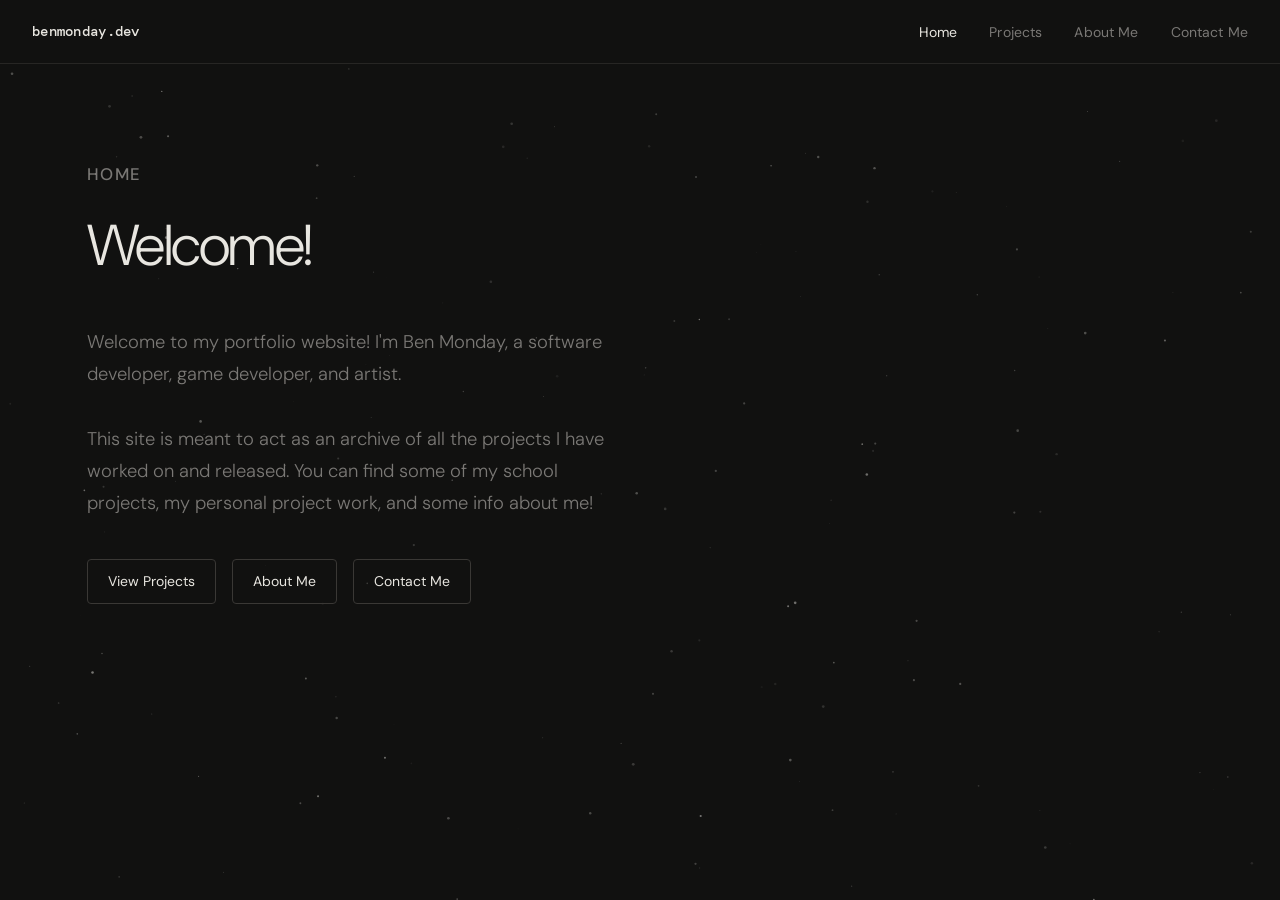
==== index.html @ 5471667d "first commit" ====
<!DOCTYPE html>
<html lang="en">
<head>
  <meta charset="UTF-8" />
  <meta name="viewport" content="width=device-width, initial-scale=1.0" />
  <title>Ben Monday - Portfolio</title>
  <link rel="preconnect" href="https://fonts.googleapis.com" />
  <link rel="preconnect" href="https://fonts.gstatic.com" crossorigin />
  <link href="https://fonts.googleapis.com/css2?family=DM+Mono:ital,wght@0,300;0,400;0,500;1,400&family=DM+Sans:ital,opsz,wght@0,9..40,300;0,9..40,400;0,9..40,500;1,9..40,300&display=swap" rel="stylesheet" />
  <link rel="stylesheet" href="style.css" />
</head>
<body>

  <canvas id="stars"></canvas>

  <nav>
    <a href="index.html" class="nav-logo">benmonday.dev</a>
    <ul class="nav-links">
      <li><a href="index.html">Home</a></li>
      <li><a href="projects.html">Projects</a></li>
      <!-- <li><a href="artwork.html">Artwork</a></li> -->
      <li><a href="about.html">About Me</a></li>
      <li><a href="contact.html">Contact Me</a></li>
    </ul>
  </nav>

  <main>
    <div class="container">
      <section class="hero">
        <h2>Home</h2>
        <h1>
          Welcome!
        </h1>
        <br>
        <p class="hero-desc">
          Welcome to my portfolio website! I'm Ben Monday, a software developer, game developer, and artist. <br> <br>
          This site is meant to act as an archive of all the projects I have worked on and released. You can find
          some of my school projects, my personal project work, and some info about me!
        </p>
        <div class="hero-cta">
          <a class="btn" href="projects.html">View Projects</a>
          <!-- <a class="btn" href="artwork.html">View Artwork</a> -->
          <a class="btn" href="about.html">About Me</a>
          <a class="btn" href="contact.html">Contact Me</a>
        </div>
      </section>
    </div>
  </main>

  <script src="stars.js"></script>
  <script>
    const page = window.location.pathname.split('/').pop() || 'index.html';
    document.querySelectorAll('.nav-links a').forEach(a => {
      if (a.getAttribute('href') === page) a.classList.add('active');
    });
  </script>

</body>
</html>
---- style.css ----
*, *::before, *::after { box-sizing: border-box; margin: 0; padding: 0; }

:root {
  --bg: #111110;
  --surface: #1c1b1a;
  --border: #272624;
  --border-strong: #3a3835;
  --text: #e8e6e0;
  --muted: #7a7875;
  --accent: #e8e6e0;
  --tag-bg: #1e1d1c;
  --tag-text: #9a9790;
  --nav-h: 64px;
  --page-max: 1170px;
  --font-sans: 'DM Sans', sans-serif;
  --font-mono: 'DM Mono', monospace;
}

html { scroll-behavior: smooth; }

body {
  font-family: var(--font-sans);
  background: var(--bg);
  color: var(--text);
  line-height: 1.7;
  font-size: 16px;
  font-weight: 300;
}

/* Naviagtion pane */
nav {
  position: fixed;
  top: 0; left: 0; right: 0;
  height: var(--nav-h);
  background: var(--bg);
  border-bottom: 1px solid var(--border);
  display: flex;
  align-items: center;
  justify-content: space-between;
  padding: 0 2rem;
  z-index: 100;
}

.nav-logo {
  font-family: var(--font-mono);
  font-size: 14px;
  font-weight: 500;
  letter-spacing: 0.02em;
  color: var(--text);
  text-decoration: none;
}

.nav-links {
  display: flex;
  gap: 2rem;
  list-style: none;
}

.nav-links a {
  font-size: 14px;
  font-weight: 400;
  color: var(--muted);
  text-decoration: none;
  letter-spacing: 0.01em;
  transition: color 0.15s;
}

.nav-links a:hover,
.nav-links a.active { color: var(--text); }

/* Canvas for stars */
#stars {
  position: fixed;
  top: 0; left: 0;
  width: 100%; height: 100%;
  pointer-events: none;
  z-index: 0;
}

/* Main */
main {
  padding-top: calc(var(--nav-h) + 4rem);
  padding-bottom: 6rem;
  min-height: 100vh;
  position: relative;
  z-index: 1;
}

/* footer { position: relative; z-index: 1; } */

.container {
  max-width: var(--page-max);
  margin: 0 auto;
  padding: 0 2rem;
}

/* Fonts */
h1 {
  font-size: clamp(2.4rem, 5vw, 3.6rem);
  font-weight: 300;
  line-height: 1.15;
  letter-spacing: -0.03em;
  margin-bottom: 1.25rem;
}

h2 {
  font-size: 1.05rem;
  font-weight: 500;
  letter-spacing: 0.08em;
  text-transform: uppercase;
  color: var(--muted);
  margin-bottom: 1.5rem;
}

h3 {
  font-size: 1.1rem;
  font-weight: 500;
  margin-bottom: 0.4rem;
}

p { color: var(--muted); margin-bottom: 1rem; }
p:last-child { margin-bottom: 0; }

.mono {
  font-family: var(--font-mono);
  font-size: 0.85em;
}

/* Diveder */
.divider {
  border: none;
  border-top: 1px solid var(--border);
  margin: 3rem 0;
}

/* Home page */

.hero { padding-top: 2rem; }

.hero-eyebrow {
  font-family: var(--font-mono);
  font-size: 13px;
  color: var(--muted);
  letter-spacing: 0.04em;
  margin-bottom: 1.5rem;
  display: block;
}

.hero h1 em { font-style: italic; font-weight: 300; }

.hero-desc {
  font-size: 1.15rem;
  max-width: 520px;
  margin-bottom: 2.5rem;
  line-height: 1.75;
}

.hero-cta {
  display: flex;
  gap: 1rem;
  flex-wrap: wrap;
}

.btn {
  display: inline-flex;
  align-items: center;
  gap: 0.4rem;
  padding: 0.6rem 1.25rem;
  border-radius: 4px;
  font-size: 14px;
  font-weight: 400;
  text-decoration: none;
  cursor: pointer;
  border: 1px solid var(--border-strong);
  transition: all 0.15s;
  font-family: var(--font-sans);
  background: transparent;
  color: var(--text);
}

.btn:hover { background: var(--surface); border-color: var(--text); }

.btn-fill {
  background: var(--text);
  color: var(--bg);
  border-color: var(--text);
}

.btn-fill:hover { background: #d0cdc6; border-color: #d0cdc6; color: #111110; }

.hero-stats {
  display: flex;
  gap: 3rem;
  margin-top: 4rem;
  padding-top: 2.5rem;
  border-top: 1px solid var(--border);
}

.stat-label {
  font-family: var(--font-mono);
  font-size: 11px;
  letter-spacing: 0.06em;
  text-transform: uppercase;
  color: var(--muted);
  display: block;
  margin-bottom: 0.25rem;
}

.stat-value {
  font-size: 1.6rem;
  font-weight: 300;
  letter-spacing: -0.02em;
}

/* Project page */
.projects-list {
  display: flex;
  flex-direction: column;
  gap: 1.25rem;
}

.project-capsule {
  background: var(--surface);
  border: 1px solid var(--border);
  border-radius: 12px;
  padding: 1.5rem;
  display: grid;
  grid-template-columns: 220px 1fr;
  gap: 1.75rem;
  align-items: stretch;
  transition: border-color 0.15s, background 0.15s;
}

.project-capsule:hover {
  border-color: var(--border-strong);
  background: #1f1e1d;
}

.capsule-thumbnail {
  background: var(--border);
  border-radius: 8px;
  overflow: hidden;
  align-self: start;
  aspect-ratio: 1 / 1;
}

.capsule-thumbnail img {
  width: 100%;
  height: 100%;
  object-fit: cover;
  display: block;
}

.capsule-content {
  display: flex;
  flex-direction: column;
  padding: 0.25rem 0;
}

.capsule-header {
  display: flex;
  justify-content: space-between;
  align-items: baseline;
  gap: 1rem;
  margin-bottom: 0.6rem;
}

.capsule-title {
  font-size: 24px;
  font-weight: 500;
  color: var(--text);
  letter-spacing: -0.01em;
}

.capsule-year {
  font-family: var(--font-mono);
  font-size: 12px;
  color: var(--muted);
  letter-spacing: 0.04em;
  flex-shrink: 0;
}

.capsule-desc {
  font-size: 16px;
  color: var(--muted);
  line-height: 1.65;
  margin-bottom: 0;
  flex: 1;
}

.capsule-links {
  display: flex;
  gap: 0.5rem;
  flex-wrap: wrap;
  margin-top: 1.25rem;
}

.btn-pill {
  border-radius: 20px;
  padding: 0.45rem 1.1rem;
  font-size: 13px;
}

/* About page */
.about-grid {
  display: grid;
  grid-template-columns: 1fr 1.6fr;
  gap: 4rem;
  align-items: start;
}

.avatar {
  width: 100%;
  aspect-ratio: 1;
  background: var(--border);
  border-radius: 6px;
  margin-bottom: 1.5rem;
  overflow: hidden;
  position: relative;
  display: flex;
  align-items: center;
  justify-content: center;
}

.avatar-placeholder {
  font-family: var(--font-mono);
  font-size: 12px;
  color: var(--muted);
  text-align: center;
}

.contact-list {
  list-style: none;
  display: flex;
  flex-direction: column;
  gap: 0.5rem;
}

.contact-list a {
  font-family: var(--font-mono);
  font-size: 16px;
  color: var(--muted);
  text-decoration: none;
  display: flex;
  align-items: center;
  gap: 0.5rem;
  transition: color 0.15s;
}

.contact-list a:hover { color: var(--text); }

.skill-group { margin-bottom: 2rem; }

.skill-group-title {
  font-family: var(--font-mono);
  font-size: 14px;
  letter-spacing: 0.06em;
  text-transform: uppercase;
  color: var(--muted);
  margin-bottom: 0.75rem;
}

.skill-pills {
  display: flex;
  flex-wrap: wrap;
  gap: 0.4rem;
}

.skill-pill {
  background: var(--tag-bg);
  color: var(--tag-text);
  font-size: 14px;
  padding: 4px 12px;
  border-radius: 20px;
  border: 1px solid var(--border);
}

.timeline {
  display: flex;
  flex-direction: column;
  gap: 1.5rem;
}

.timeline-item {
  display: grid;
  grid-template-columns: 90px 1fr;
  gap: 1.5rem;
}

.timeline-date {
  font-family: var(--font-mono);
  font-size: 12px;
  color: var(--muted);
  padding-top: 2px;
}

.timeline-role {
  font-weight: 500;
  font-size: 18px;
  margin-bottom: 0.15rem;
  color: var(--text);
}

.timeline-org {
  font-size: 16px;
  color: var(--muted);
  margin-bottom: 0.35rem;
}

.timeline-desc {
  font-size: 16px;
  color: var(--muted);
  margin: 0;
  line-height: 1.6;
}

/* Contact page */
.contact-layout {
  display: grid;
  grid-template-columns: 1fr 1.5fr;
  gap: 4rem;
  align-items: start;
}

.contact-intro h1 { font-size: 2.6rem; }

.contact-method {
  display: flex;
  flex-direction: column;
  gap: 1.25rem;
  margin-top: 2rem;
}

.method-item {
  display: flex;
  flex-direction: column;
  gap: 2px;
}

.method-label {
  font-family: var(--font-mono);
  font-size: 11px;
  letter-spacing: 0.06em;
  text-transform: uppercase;
  color: var(--muted);
}

.method-value {
  font-size: 15px;
  color: var(--text);
  text-decoration: none;
}

.method-value:hover { text-decoration: underline; }

.contact-form {
  background: var(--surface);
  border: 1px solid var(--border);
  border-radius: 8px;
  padding: 2rem;
  display: flex;
  flex-direction: column;
  gap: 1.25rem;
}

.form-group {
  display: flex;
  flex-direction: column;
  gap: 0.4rem;
}

label {
  font-size: 13px;
  font-weight: 400;
  color: var(--muted);
  letter-spacing: 0.01em;
}

input, textarea {
  width: 100%;
  background: var(--bg);
  border: 1px solid var(--border);
  border-radius: 4px;
  padding: 0.65rem 0.85rem;
  font-family: var(--font-sans);
  font-size: 14px;
  font-weight: 300;
  color: var(--text);
  outline: none;
  transition: border-color 0.15s;
  resize: none;
}

input:focus, textarea:focus { border-color: var(--border-strong); }

textarea { min-height: 120px; line-height: 1.6; }

.form-submit { align-self: flex-start; }

/* Footer */

/*footer {
  border-top: 1px solid var(--border);
  padding: 1.5rem 2rem;
  display: flex;
  justify-content: space-between;
  align-items: center;
  font-family: var(--font-mono);
  font-size: 12px;
  color: var(--muted);
}*/

@media (max-width: 680px) {
  .about-grid, .contact-layout { grid-template-columns: 1fr; gap: 2.5rem; }
  .hero-stats { gap: 2rem; flex-wrap: wrap; }
  nav { padding: 0 1rem; }
  .container { padding: 0 1.25rem; }
  .project-capsule { grid-template-columns: 1fr; }
  .capsule-thumbnail { min-height: 180px; }
}
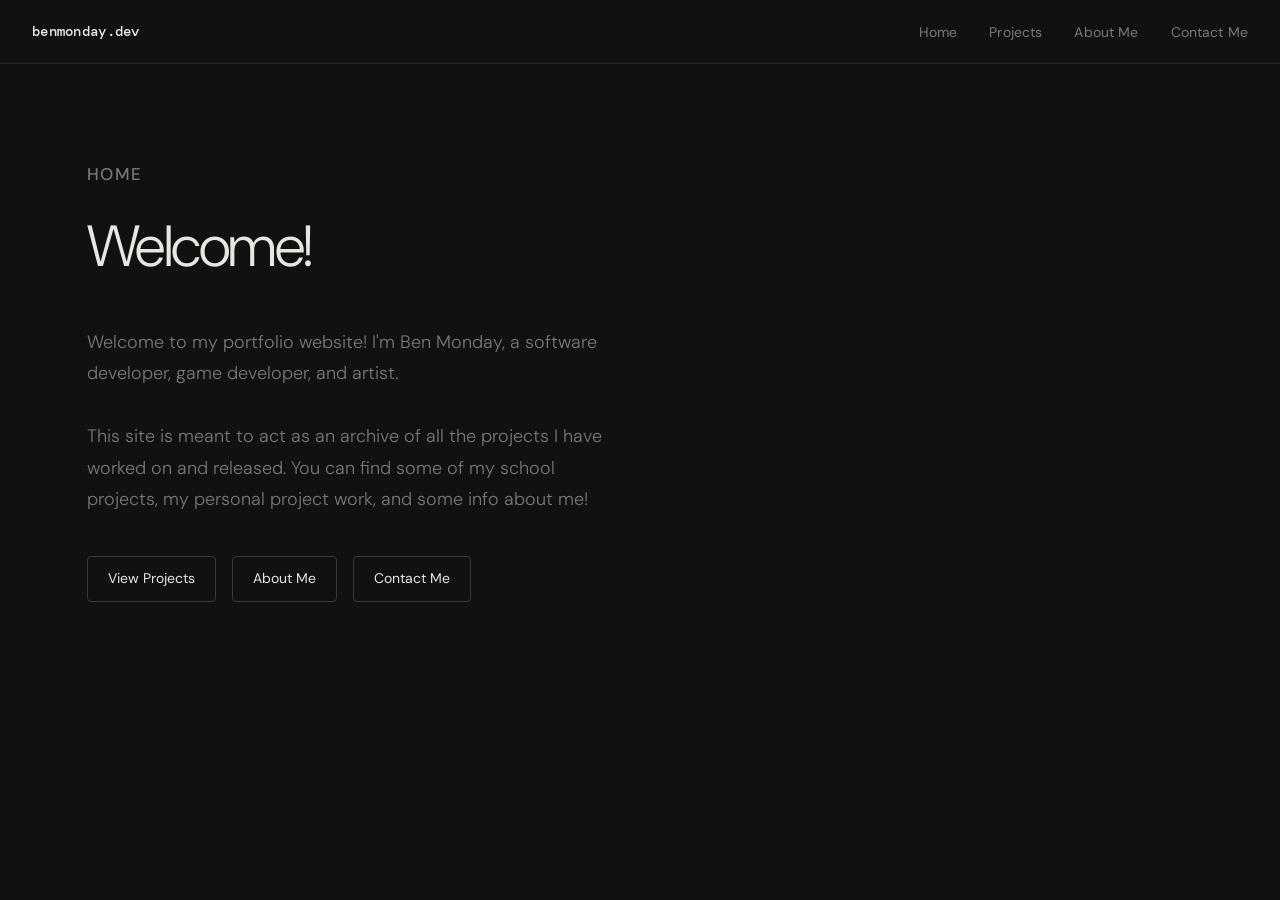
==== commit 3470aaa0: "Removing the background stars" ====
--- a/index.html
+++ b/index.html
@@ -47,13 +47,5 @@
     </div>
   </main>
 
-  <script src="stars.js"></script>
-  <script>
-    const page = window.location.pathname.split('/').pop() || 'index.html';
-    document.querySelectorAll('.nav-links a').forEach(a => {
-      if (a.getAttribute('href') === page) a.classList.add('active');
-    });
-  </script>
-
 </body>
 </html>
--- a/style.css
+++ b/style.css
@@ -37,7 +37,7 @@
   display: flex;
   align-items: center;
   justify-content: space-between;
-  padding: 0 2rem;
+  padding: 0 32px;
   z-index: 100;
 }
 
@@ -52,7 +52,7 @@
 
 .nav-links {
   display: flex;
-  gap: 2rem;
+  gap: 32px;
   list-style: none;
 }
 
@@ -79,8 +79,8 @@
 
 /* Main */
 main {
-  padding-top: calc(var(--nav-h) + 4rem);
-  padding-bottom: 6rem;
+  padding-top: calc(var(--nav-h) + 64px);
+  padding-bottom: 96px;
   min-height: 100vh;
   position: relative;
   z-index: 1;
@@ -91,81 +91,81 @@
 .container {
   max-width: var(--page-max);
   margin: 0 auto;
-  padding: 0 2rem;
+  padding: 0 32px;
 }
 
 /* Fonts */
 h1 {
-  font-size: clamp(2.4rem, 5vw, 3.6rem);
+  font-size: clamp(38px, 5vw, 58px);
   font-weight: 300;
   line-height: 1.15;
   letter-spacing: -0.03em;
-  margin-bottom: 1.25rem;
+  margin-bottom: 20px;
 }
 
 h2 {
-  font-size: 1.05rem;
+  font-size: 17px;
   font-weight: 500;
   letter-spacing: 0.08em;
   text-transform: uppercase;
   color: var(--muted);
-  margin-bottom: 1.5rem;
+  margin-bottom: 24px;
 }
 
 h3 {
-  font-size: 1.1rem;
+  font-size: 18px;
   font-weight: 500;
-  margin-bottom: 0.4rem;
-}
-
-p { color: var(--muted); margin-bottom: 1rem; }
+  margin-bottom: 6px;
+}
+
+p { color: var(--muted); margin-bottom: 16px; }
 p:last-child { margin-bottom: 0; }
 
 .mono {
   font-family: var(--font-mono);
-  font-size: 0.85em;
+  font-size: 14px;
 }
 
 /* Diveder */
 .divider {
   border: none;
   border-top: 1px solid var(--border);
-  margin: 3rem 0;
+  margin: 48px 0;
 }
 
 /* Home page */
 
-.hero { padding-top: 2rem; }
+.hero { padding-top: 32px; }
 
 .hero-eyebrow {
   font-family: var(--font-mono);
   font-size: 13px;
   color: var(--muted);
   letter-spacing: 0.04em;
-  margin-bottom: 1.5rem;
+  margin-bottom: 24px;
   display: block;
 }
 
 .hero h1 em { font-style: italic; font-weight: 300; }
 
 .hero-desc {
-  font-size: 1.15rem;
+  font-size: 18px;
   max-width: 520px;
-  margin-bottom: 2.5rem;
+  margin-bottom: 40px;
   line-height: 1.75;
 }
 
 .hero-cta {
   display: flex;
-  gap: 1rem;
+  gap: 16px;
   flex-wrap: wrap;
 }
 
 .btn {
   display: inline-flex;
   align-items: center;
-  gap: 0.4rem;
-  padding: 0.6rem 1.25rem;
+  gap: 6px;
+  padding: 10px 20px;
   border-radius: 4px;
   font-size: 14px;
   font-weight: 400;
@@ -190,9 +190,9 @@
 
 .hero-stats {
   display: flex;
-  gap: 3rem;
-  margin-top: 4rem;
-  padding-top: 2.5rem;
+  gap: 48px;
+  margin-top: 64px;
+  padding-top: 40px;
   border-top: 1px solid var(--border);
 }
 
@@ -203,11 +203,11 @@
   text-transform: uppercase;
   color: var(--muted);
   display: block;
-  margin-bottom: 0.25rem;
+  margin-bottom: 4px;
 }
 
 .stat-value {
-  font-size: 1.6rem;
+  font-size: 26px;
   font-weight: 300;
   letter-spacing: -0.02em;
 }
@@ -216,17 +216,17 @@
 .projects-list {
   display: flex;
   flex-direction: column;
-  gap: 1.25rem;
+  gap: 20px;
 }
 
 .project-capsule {
   background: var(--surface);
   border: 1px solid var(--border);
   border-radius: 12px;
-  padding: 1.5rem;
+  padding: 24px;
   display: grid;
   grid-template-columns: 220px 1fr;
-  gap: 1.75rem;
+  gap: 28px;
   align-items: stretch;
   transition: border-color 0.15s, background 0.15s;
 }
@@ -254,15 +254,15 @@
 .capsule-content {
   display: flex;
   flex-direction: column;
-  padding: 0.25rem 0;
+  padding: 4px 0;
 }
 
 .capsule-header {
   display: flex;
   justify-content: space-between;
   align-items: baseline;
-  gap: 1rem;
-  margin-bottom: 0.6rem;
+  gap: 16px;
+  margin-bottom: 10px;
 }
 
 .capsule-title {
@@ -290,14 +290,14 @@
 
 .capsule-links {
   display: flex;
-  gap: 0.5rem;
+  gap: 8px;
   flex-wrap: wrap;
-  margin-top: 1.25rem;
+  margin-top: 20px;
 }
 
 .btn-pill {
   border-radius: 20px;
-  padding: 0.45rem 1.1rem;
+  padding: 7px 18px;
   font-size: 13px;
 }
 
@@ -305,7 +305,7 @@
 .about-grid {
   display: grid;
   grid-template-columns: 1fr 1.6fr;
-  gap: 4rem;
+  gap: 64px;
   align-items: start;
 }
 
@@ -314,7 +314,7 @@
   aspect-ratio: 1;
   background: var(--border);
   border-radius: 6px;
-  margin-bottom: 1.5rem;
+  margin-bottom: 24px;
   overflow: hidden;
   position: relative;
   display: flex;
@@ -333,7 +333,7 @@
   list-style: none;
   display: flex;
   flex-direction: column;
-  gap: 0.5rem;
+  gap: 8px;
 }
 
 .contact-list a {
@@ -343,13 +343,13 @@
   text-decoration: none;
   display: flex;
   align-items: center;
-  gap: 0.5rem;
+  gap: 8px;
   transition: color 0.15s;
 }
 
 .contact-list a:hover { color: var(--text); }
 
-.skill-group { margin-bottom: 2rem; }
+.skill-group { margin-bottom: 32px; }
 
 .skill-group-title {
   font-family: var(--font-mono);
@@ -357,13 +357,13 @@
   letter-spacing: 0.06em;
   text-transform: uppercase;
   color: var(--muted);
-  margin-bottom: 0.75rem;
+  margin-bottom: 12px;
 }
 
 .skill-pills {
   display: flex;
   flex-wrap: wrap;
-  gap: 0.4rem;
+  gap: 6px;
 }
 
 .skill-pill {
@@ -378,13 +378,13 @@
 .timeline {
   display: flex;
   flex-direction: column;
-  gap: 1.5rem;
+  gap: 24px;
 }
 
 .timeline-item {
   display: grid;
   grid-template-columns: 90px 1fr;
-  gap: 1.5rem;
+  gap: 24px;
 }
 
 .timeline-date {
@@ -397,14 +397,14 @@
 .timeline-role {
   font-weight: 500;
   font-size: 18px;
-  margin-bottom: 0.15rem;
+  margin-bottom: 2px;
   color: var(--text);
 }
 
 .timeline-org {
   font-size: 16px;
   color: var(--muted);
-  margin-bottom: 0.35rem;
+  margin-bottom: 6px;
 }
 
 .timeline-desc {
@@ -418,17 +418,17 @@
 .contact-layout {
   display: grid;
   grid-template-columns: 1fr 1.5fr;
-  gap: 4rem;
+  gap: 64px;
   align-items: start;
 }
 
-.contact-intro h1 { font-size: 2.6rem; }
+.contact-intro h1 { font-size: 42px; }
 
 .contact-method {
   display: flex;
   flex-direction: column;
-  gap: 1.25rem;
-  margin-top: 2rem;
+  gap: 20px;
+  margin-top: 32px;
 }
 
 .method-item {
@@ -457,16 +457,16 @@
   background: var(--surface);
   border: 1px solid var(--border);
   border-radius: 8px;
-  padding: 2rem;
-  display: flex;
-  flex-direction: column;
-  gap: 1.25rem;
+  padding: 32px;
+  display: flex;
+  flex-direction: column;
+  gap: 20px;
 }
 
 .form-group {
   display: flex;
   flex-direction: column;
-  gap: 0.4rem;
+  gap: 6px;
 }
 
 label {
@@ -481,7 +481,7 @@
   background: var(--bg);
   border: 1px solid var(--border);
   border-radius: 4px;
-  padding: 0.65rem 0.85rem;
+  padding: 10px 14px;
   font-family: var(--font-sans);
   font-size: 14px;
   font-weight: 300;
@@ -501,7 +501,7 @@
 
 /*footer {
   border-top: 1px solid var(--border);
-  padding: 1.5rem 2rem;
+  padding: 24px 32px;
   display: flex;
   justify-content: space-between;
   align-items: center;
@@ -511,10 +511,10 @@
 }*/
 
 @media (max-width: 680px) {
-  .about-grid, .contact-layout { grid-template-columns: 1fr; gap: 2.5rem; }
-  .hero-stats { gap: 2rem; flex-wrap: wrap; }
-  nav { padding: 0 1rem; }
-  .container { padding: 0 1.25rem; }
+  .about-grid, .contact-layout { grid-template-columns: 1fr; gap: 40px; }
+  .hero-stats { gap: 32px; flex-wrap: wrap; }
+  nav { padding: 0 16px; }
+  .container { padding: 0 20px; }
   .project-capsule { grid-template-columns: 1fr; }
   .capsule-thumbnail { min-height: 180px; }
 }
